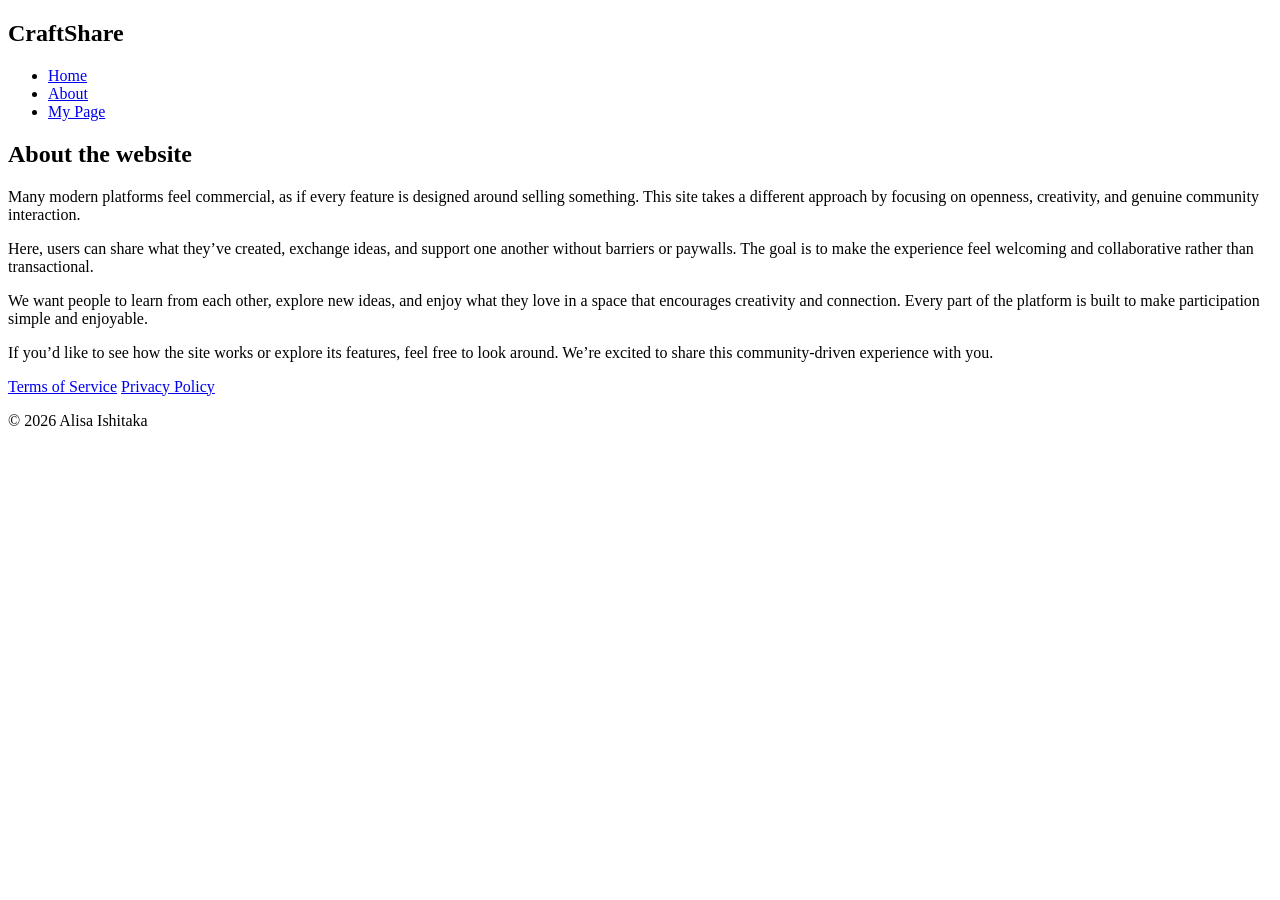
==== about.html @ 7c48fd10 "first commit" ====
<!DOCTYPE html>
<html lang="en">
<head>
  <meta charset="UTF-8">
  <meta name="viewport" content="width=device-width, initial-scale=1.0">
  <title>About - Craft Share</title>
  <link rel="stylesheet" href="styles.css">
</head>

<body>

  <!-- NAVIGATION -->
  <nav class="navbar">
    <h1 class="logo">CraftShare</h1>
    <ul>
      <li><a href="index.html">Home</a></li>
      <li><a href="about.html">About</a></li>
      <li><a href="mypage.html">My Page</a></li>
    </ul>
  </nav>

  <!-- ABOUT TITLE -->
  <header class="about-header">
    <h2>About the website</h2>
  </header>

  <!-- TWO-COLUMN TEXT SECTION -->
  <section class="about-container">

    <div class="about-left">
      <p>
        Many modern platforms feel commercial, as if every feature is designed around selling something.
        This site takes a different approach by focusing on openness, creativity, and genuine community interaction.
      </p>
      <p>
        Here, users can share what they’ve created, exchange ideas, and support one another without barriers or paywalls.
        The goal is to make the experience feel welcoming and collaborative rather than transactional.
      </p>
    </div>

    <div class="about-right">
      <p>
        We want people to learn from each other, explore new ideas, and enjoy what they love in a space that encourages
        creativity and connection. Every part of the platform is built to make participation simple and enjoyable.
      </p>
      <p>
        If you’d like to see how the site works or explore its features, feel free to look around.
        We’re excited to share this community-driven experience with you.
      </p>
    </div>

  </section>

  <!-- PLACEHOLDER IMAGE -->
  <section class="about-image">
    <div class="placeholder-img"></div>
  </section>

  <!-- FOOTER -->
  <footer class="footer">
    <a href="#">Terms of Service</a>
    <a href="#">Privacy Policy</a>
    <p>© 2026 Alisa Ishitaka</p>
  </footer>

</body>
</html>
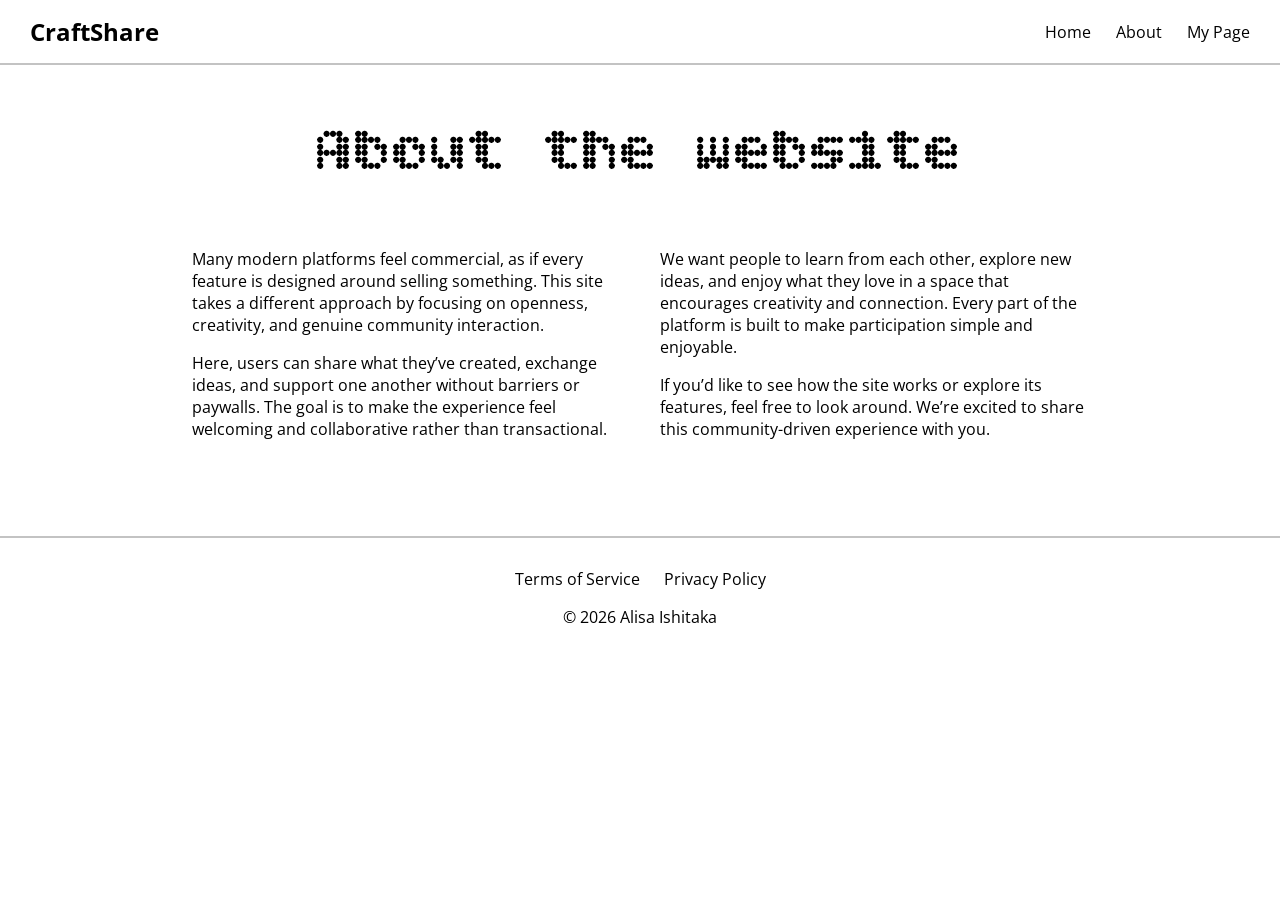
==== commit 9bf121a0: "8" ====
--- a/about.html
+++ b/about.html
@@ -4,7 +4,7 @@
   <meta charset="UTF-8">
   <meta name="viewport" content="width=device-width, initial-scale=1.0">
   <title>About - Craft Share</title>
-  <link rel="stylesheet" href="styles.css">
+  <link rel="stylesheet" href="styles/styles.css">
 </head>
 
 <body>
@@ -51,11 +51,6 @@
 
   </section>
 
-  <!-- PLACEHOLDER IMAGE -->
-  <section class="about-image">
-    <div class="placeholder-img"></div>
-  </section>
-
   <!-- FOOTER -->
   <footer class="footer">
     <a href="#">Terms of Service</a>
--- a/styles/styles.css
+++ b/styles/styles.css
@@ -0,0 +1,359 @@
+@import url('https://fonts.googleapis.com/css2?family=Caveat:wght@400..700&family=Figtree:ital,wght@0,300..900;1,300..900&family=Leckerli+One&family=Lobster&family=Montserrat:ital,wght@0,100..900;1,100..900&family=Open+Sans:ital,wght@0,300..800;1,300..800&family=Permanent+Marker&family=Roboto:ital,wght@0,100..900;1,100..900&family=Salsa&family=Sue+Ellen+Francisco&display=swap');
+@import url('https://fonts.googleapis.com/css2?family=Bitcount+Grid+Double:wght@100..900&family=Caveat:wght@400..700&family=Figtree:ital,wght@0,300..900;1,300..900&family=Leckerli+One&family=Lobster&family=Montserrat:ital,wght@0,100..900;1,100..900&family=Open+Sans:ital,wght@0,300..800;1,300..800&family=Permanent+Marker&family=Roboto:ital,wght@0,100..900;1,100..900&family=Salsa&family=Sue+Ellen+Francisco&display=swap');
+
+/* ---------------------------------------------------
+   GLOBAL STYLES
+--------------------------------------------------- */
+
+body {
+  margin: 0;
+  padding: 0;
+  font-family: 'Open Sans', sans-serif;
+  color: #000;
+}
+
+h1, h2, h3 {
+  margin: 0;
+}
+
+a {
+  text-decoration: none;
+  color: #000;
+}
+
+/* ---------------------------------------------------
+   NAVIGATION
+--------------------------------------------------- */
+
+.navbar {
+  display: flex;
+  justify-content: space-between;
+  align-items: center;
+  padding: 15px 30px;
+  background: #fff;
+  border-bottom: 2px solid #c3c3c3;
+}
+
+.navbar ul {
+  display: flex;
+  gap: 25px;
+  list-style: none;
+  padding: 0;
+  margin: 0;
+}
+
+/* ---------------------------------------------------
+   HERO (INDEX PAGE)
+--------------------------------------------------- */
+
+.hero {
+  text-align: center;
+  padding: 50px 0;
+}
+
+.hero h2 {
+  font-size: 4rem;
+}
+
+.hero p {
+  font-size: 1.2rem;
+  width: 70%;
+  margin: 10px auto 0;
+}
+
+header h2 {
+  font-family: 'Bitcount Grid Double', 'Times New Roman', Times, serif;
+  text-align: center;
+  font-size: 4rem;
+  margin-top: 50px;
+  font-weight: 380;
+}
+
+/* ---------------------------------------------------
+   INDEX PAGE MAIN LAYOUT
+--------------------------------------------------- */
+
+.container {
+  display: grid;
+  grid-template-columns: 2fr 1fr;
+  gap: 40px;
+  width: 90%;
+  margin: 0 auto;
+  padding: 40px 0;
+}
+
+/* LEFT SIDE */
+.left select {
+  padding: 8px;
+  border: 2px solid #000;
+  background: #fff;
+  margin-bottom: 20px;
+}
+
+.grid {
+  display: grid;
+  grid-template-columns: repeat(auto-fill, minmax(160px, 1fr));
+  gap: 20px;
+}
+
+.card {
+  width: 100%;
+  height: 160px;
+  background: #DEC5E3;
+  border: 2px solid #000;
+  border-radius: 12px;
+  position: relative;
+}
+
+.card::before {
+  content: "⋯";
+  position: absolute;
+  top: 8px;
+  right: 10px;
+  font-size: 1.4rem;
+}
+
+/* RIGHT SIDE FORM */
+.right h3 {
+  font-size: 2rem;
+  margin-bottom: 20px;
+}
+
+.right form {
+  display: flex;
+  flex-direction: column;
+  gap: 10px;
+}
+
+.right input,
+.right select {
+  padding: 8px;
+  border: 2px solid #000;
+  background: #fff;
+}
+
+.right button {
+  margin-top: 10px;
+  padding: 10px;
+  border: 2px solid #000;
+  background: #FAFF81;
+  cursor: pointer;
+}
+
+/* ---------------------------------------------------
+   BOTTOM GALLERY (INDEX PAGE)
+--------------------------------------------------- */
+
+.gallery-section {
+  width: 90%;
+  margin: 0 auto;
+  padding: 40px 0;
+}
+
+.gallery-grid {
+  display: grid;
+  grid-template-columns: repeat(4, 1fr) 2fr;
+  gap: 20px;
+}
+
+.small-card {
+  height: 140px;
+  background: #DEC5E3;
+  border: 2px solid #000;
+  border-radius: 12px;
+  position: relative;
+}
+
+.small-card::before {
+  content: "⋯";
+  position: absolute;
+  top: 8px;
+  right: 10px;
+  font-size: 1.4rem;
+}
+
+.large-card {
+  height: 300px;
+  background: #DEC5E3;
+  border: 2px solid #000;
+  border-radius: 12px;
+  position: relative;
+}
+
+.arrows {
+  position: absolute;
+  bottom: 10px;
+  width: 100%;
+  display: flex;
+  justify-content: space-between;
+  padding: 0 20px;
+  font-size: 2rem;
+}
+
+/* ---------------------------------------------------
+   MY PAGE
+--------------------------------------------------- */
+
+.tabs {
+  display: flex;
+  justify-content: center;
+  gap: 20px;
+  margin: 20px 0;
+}
+
+.tab {
+  padding: 10px 20px;
+  border: 2px solid #000;
+  background: #fff;
+  cursor: pointer;
+}
+
+.new-post {
+  text-align: center;
+  margin-bottom: 20px;
+}
+
+.new-post-btn {
+  padding: 10px 25px;
+  border: 2px solid #000;
+  background: #82C0CC;
+  cursor: pointer;
+}
+
+.myposts-section {
+  width: 90%;
+  margin: 0 auto;
+}
+
+.myposts-section h3{
+  font-family: 'Bitcount Grid Double', 'Times New Roman', Times, serif;
+  text-align: center;
+  font-size: 4rem;
+  margin-top: 50px;
+  font-weight: 380;
+}
+
+.myposts-grid {
+  display: grid;
+  grid-template-columns: repeat(auto-fill, minmax(160px, 1fr));
+  gap: 20px;
+  margin-top: 20px;
+}
+
+/* POST CARD (dynamic) */
+.post-card {
+  width: 100%;
+  height: 160px;
+  background: #DEC5E3;
+  border: 2px solid #000;
+  border-radius: 12px;
+  position: relative;
+}
+
+.post-card::before {
+  content: "⋯";
+  position: absolute;
+  top: 8px;
+  right: 10px;
+  font-size: 1.4rem;
+}
+
+.post-card::after {
+  content: "♡";
+  position: absolute;
+  top: 35px;
+  right: 12px;
+  font-size: 1.2rem;
+  opacity: 0.8;
+}
+
+/* ---------------------------------------------------
+   ABOUT PAGE
+--------------------------------------------------- */
+
+.about-container {
+  display: grid;
+  grid-template-columns: 1fr 1fr;
+  gap: 40px;
+  width: 70%;
+  margin: 0 auto;
+  padding: 40px 0;
+}
+
+/* ---------------------------------------------------
+   FOOTER
+--------------------------------------------------- */
+
+.footer {
+  text-align: center;
+  padding: 30px 0;
+  background: #fff;
+  border-top: 2px solid #c3c3c3;
+  margin-top: 40px;
+}
+
+.footer a {
+  margin: 0 10px;
+}
+
+
+/* post card */
+
+.post-card {
+  width: 100%;
+  height: 180px;
+  background: #DEC5E3;
+  border: 2px solid #000;
+  border-radius: 12px;
+  position: relative;
+  overflow: hidden;
+  display: flex;
+  flex-direction: column;
+  justify-content: flex-end;
+  padding: 10px;
+}
+
+/* Placeholder image inside card */
+.post-card img {
+  width: 100%;
+  height: 100%;
+  object-fit: cover;
+  border-radius: 10px;
+}
+
+/* Title + description */
+.post-card h4 {
+  margin: 5px 0 0;
+  font-size: 1rem;
+  font-family: "Fuzzy Bubbles", sans-serif;
+}
+
+.post-card p {
+  margin: 3px 0 0;
+  font-size: 0.85rem;
+  opacity: 0.8;
+}
+
+/* Three-dots menu (top-right) */
+.post-card::before {
+  content: "⋯";
+  position: absolute;
+  top: 8px;
+  right: 10px;
+  font-size: 1.4rem;
+  cursor: pointer;
+}
+
+/* Heart icon (optional) */
+.post-card::after {
+  content: "♡";
+  position: absolute;
+  top: 35px;
+  right: 12px;
+  font-size: 1.2rem;
+  opacity: 0.8;
+}
+
+
+
+
